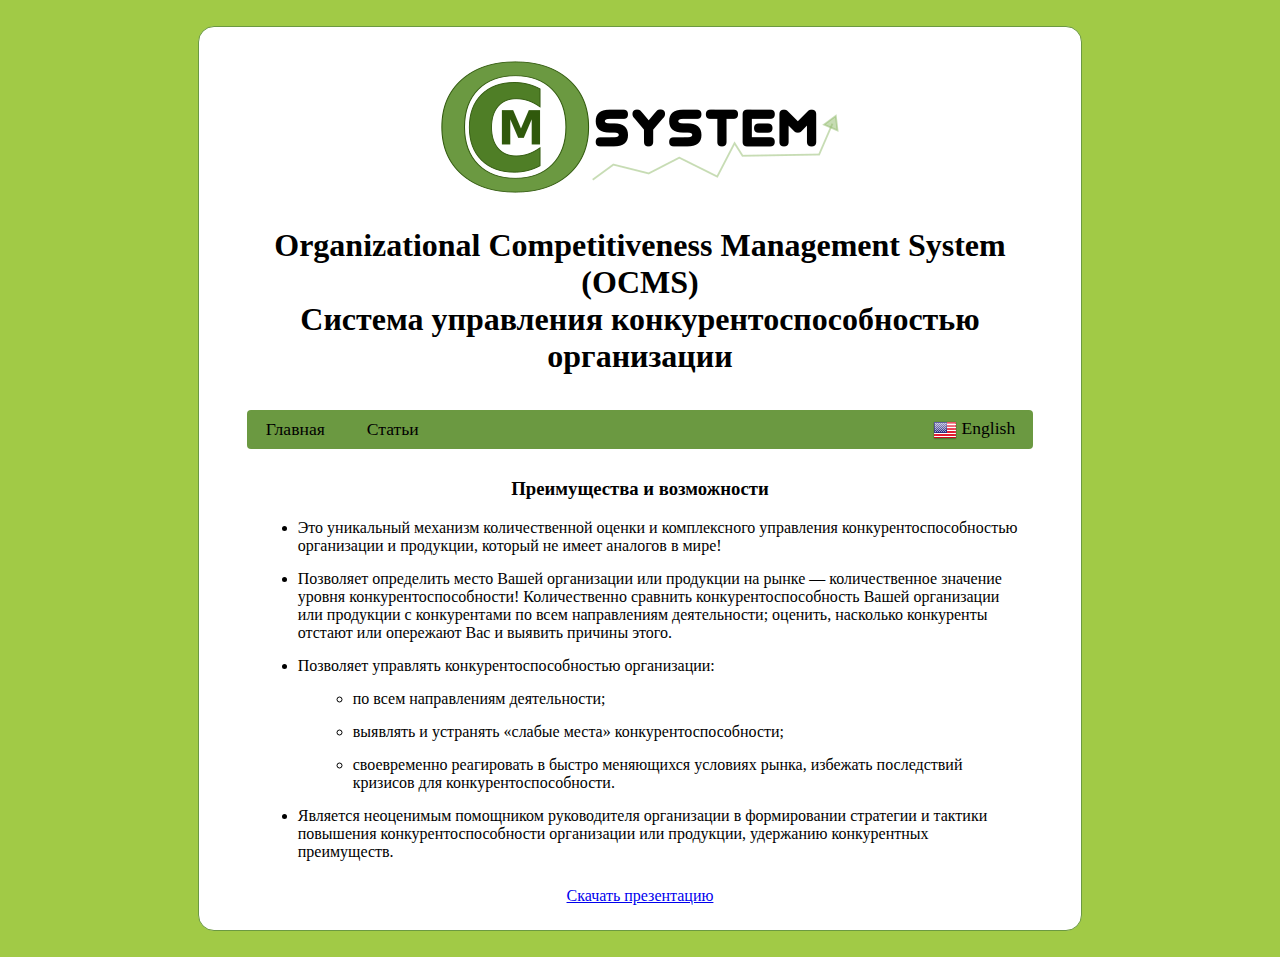
==== index.htm @ 49e8e8be "Fix title" ====
﻿<!DOCTYPE HTML PUBLIC "-//W3C//DTD HTML 4.01 Transitional//EN">
<html>
<head>
<title>OCM System</title>
<meta http-equiv="Content-Type" content="text/html;charset=UTF-8">
<meta name="description" content="Презентация системы управления конкурентоспособностью организации">
<meta name="author" content="Марина Иванкова">
<meta name="keywords" content="система управления, конкурентоспособность, предприятие, организация, возможности, преимущества">

<!-- Yandex.Metrika counter -->
<script type="text/javascript" >
    (function (d, w, c) {
        (w[c] = w[c] || []).push(function() {
            try {
                w.yaCounter48397697 = new Ya.Metrika({
                    id:48397697,
                    clickmap:true,
                    trackLinks:true,
                    accurateTrackBounce:true
                });
            } catch(e) { }
        });

        var n = d.getElementsByTagName("script")[0],
            s = d.createElement("script"),
            f = function () { n.parentNode.insertBefore(s, n); };
        s.type = "text/javascript";
        s.async = true;
        s.src = "https://mc.yandex.ru/metrika/watch.js";

        if (w.opera == "[object Opera]") {
            d.addEventListener("DOMContentLoaded", f, false);
        } else { f(); }
    })(document, window, "yandex_metrika_callbacks");
</script>
<noscript><div><img src="https://mc.yandex.ru/watch/48397697" style="position:absolute; left:-9999px;" alt="" /></div></noscript>
<!-- /Yandex.Metrika counter -->

<link href="files/styles.css" rel=stylesheet type=text/css>
<script type="text/javascript" src="files/scripts.js"></script>
</head>
<body>
<br>
<table id="content_table" width="70%" border="0" cellspacing="0" cellpadding="0" align="center">
	<tr><td colspan="3" height="25px" /></tr>
	<tr>
		<td colspan="3" align="center"><img src="images/logo.png" /></td>
	</tr>
	<tr><td colspan="3" height="25px" /></tr>
	<tr>
		<td width="5%" />
		<td>
			<h1 align="center">
			Organizational Competitiveness Management System (OCMS)<br>
			Система управления конкурентоспособностью организации
			</h1>
		</td>
		<td width="5%" />
	</tr>
	<tr><td colspan="3" height="10px" /></tr>
	<tr>
		<td width="5%" />
		<td>
			<ul id="main_menu">
				<li><a href="index.htm">Главная</a></li>
				<li><a href="articles_ru.htm">Статьи</a></li>
				<li id="lang_switch"><a href="index_eng.htm"><img src="images/flag_24_us.png" /> English</a></li>
			</ul>
		</td>
		<td width="5%" />
	</tr>
	<tr><td colspan="3" height="25px" /></tr>
	<tr>
		<td width="5%" />
		<td>
			<h3 align="center">Преимущества и возможности</h3>
			<ul id="features_list">
				<li>
					Это уникальный механизм количественной оценки и комплексного управления конкурентоспособностью организации и продукции, который не имеет аналогов в мире!
				</li>
				<li>
					Позволяет определить место Вашей организации или продукции на рынке — количественное значение уровня конкурентоспособности! Количественно сравнить конкурентоспособность Вашей организации или продукции с конкурентами по всем направлениям деятельности; оценить, насколько конкуренты отстают или опережают Вас и выявить причины этого.
				</li>
				<li>
					Позволяет управлять конкурентоспособностью организации:
					<ul>
						<li>
							по всем направлениям деятельности;
						</li>
						<li>
							выявлять и устранять «слабые места» конкурентоспособности;
						</li>
						<li>
							своевременно реагировать в быстро меняющихся условиях рынка, избежать последствий кризисов для конкурентоспособности.
						</li>
					</ul>
				<li>
					Является неоценимым помощником руководителя организации в формировании стратегии и тактики повышения конкурентоспособности организации или продукции, удержанию конкурентных преимуществ.
				</li>
			</ul>
		</td>
		<td width="5%" />
	</tr>
	<tr><td colspan="3" height="10px" /></tr>
	<tr>
		<td width="5%" />
		<td align="center">
			<a href="files/presentations/Presentation_OCMSystem_RU.ppt">Скачать презентацию</a>
		</td>
		<td width="5%" />
	</tr>
	<tr><td colspan="3" height="25px" /></tr>
</table>
<br>
</body>
</html>
---- files/styles.css ----
#content_table {
	border-radius: 16px;
	border: 1px solid #6B9941;
	background-color: #FFFFFF
}

body {
	background-color: #A1CA46
}

#features_list li {
	margin: 15px;
}

#articles_list li {
	margin: 15px;
	list-style-type: square
}

#main_menu, #main_menu li {
	margin: 4px;
	padding: 0;
}

#main_menu {
	background: #6B9941;
	border-radius: 4px;
}

#main_menu li{
	display: inline-block;
	text-align: center;
	/* width: 20% */
}

#main_menu a {
	font-size: 110%;
	display: block;
	padding: 5px 15px;
	color: black;
	text-decoration: none;
	/* margin-right: 2px;
	background: #6B9941 */
}

#main_menu a:hover {
	background: #8FB96A;
}

#main_menu li#lang_switch {
	float: right;
	margin: 3px;
}

#main_menu li#lang_switch img {
	border: 0;
	vertical-align: top
}
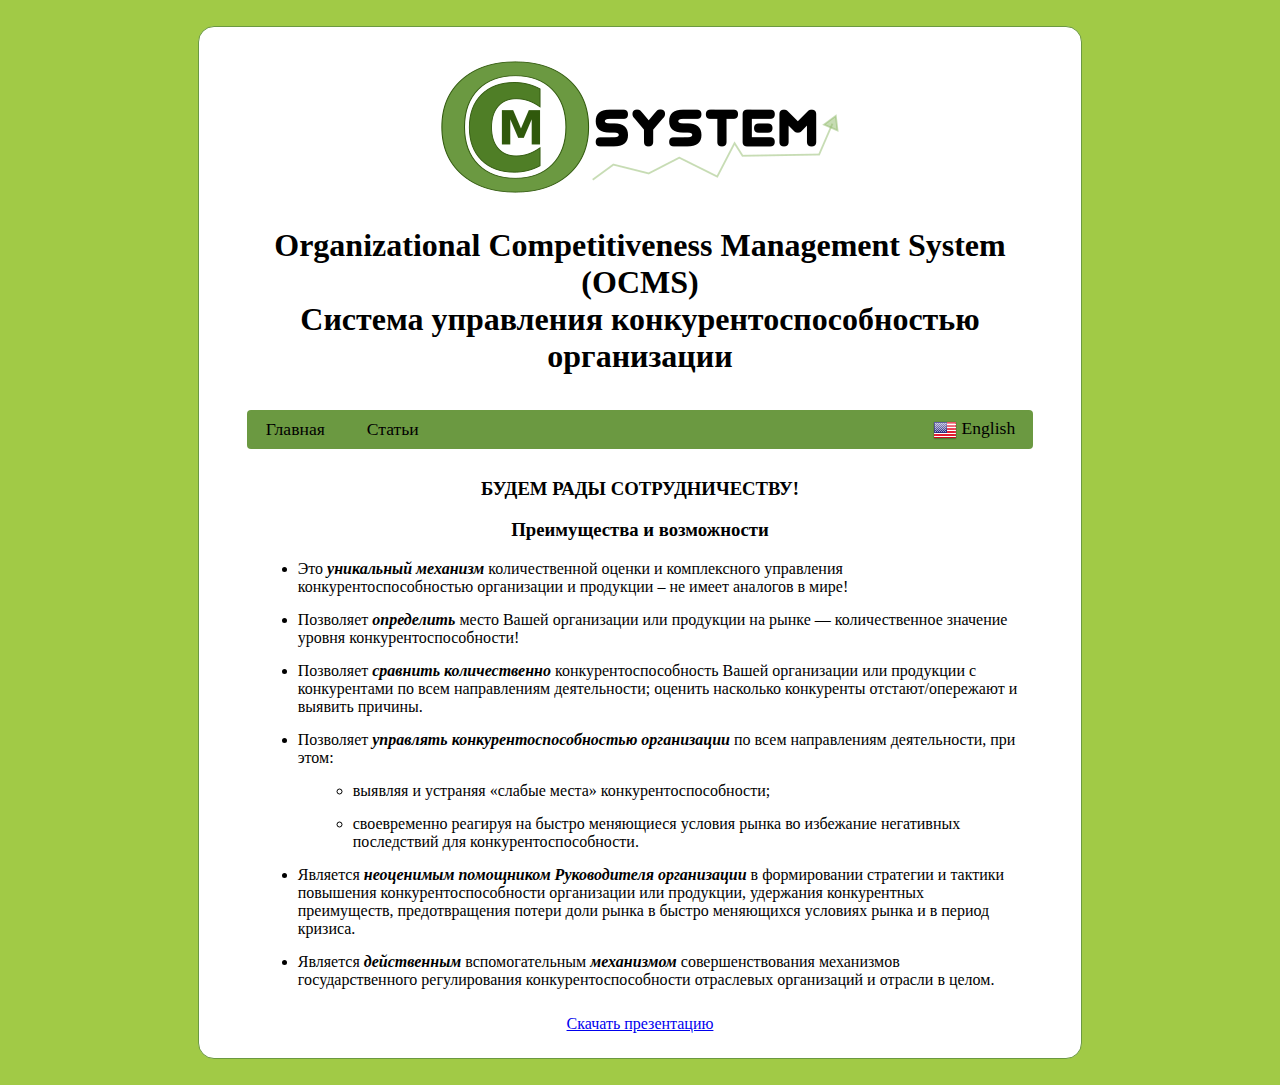
==== commit b33bbc9d: "Update both presenstations and index pages" ====
--- a/index.htm
+++ b/index.htm
@@ -73,29 +73,34 @@
 	<tr>
 		<td width="5%" />
 		<td>
+			<h3 align="center">БУДЕМ РАДЫ СОТРУДНИЧЕСТВУ!</h3>
 			<h3 align="center">Преимущества и возможности</h3>
 			<ul id="features_list">
 				<li>
-					Это уникальный механизм количественной оценки и комплексного управления конкурентоспособностью организации и продукции, который не имеет аналогов в мире!
+					Это <b><i>уникальный механизм</i></b> количественной оценки и комплексного управления конкурентоспособностью организации и продукции – не имеет аналогов в мире!
 				</li>
 				<li>
-					Позволяет определить место Вашей организации или продукции на рынке — количественное значение уровня конкурентоспособности! Количественно сравнить конкурентоспособность Вашей организации или продукции с конкурентами по всем направлениям деятельности; оценить, насколько конкуренты отстают или опережают Вас и выявить причины этого.
+					Позволяет <b><i>определить</i></b> место Вашей организации или продукции на рынке — количественное значение уровня конкурентоспособности! 
 				</li>
 				<li>
-					Позволяет управлять конкурентоспособностью организации:
+					Позволяет <b><i>сравнить количественно</i></b> конкурентоспособность Вашей организации или продукции с конкурентами по всем направлениям деятельности; оценить насколько конкуренты отстают/опережают и выявить причины.
+				</li>
+				<li>
+					Позволяет <b><i>управлять конкурентоспособностью организации</i></b> по всем направлениям деятельности, при этом:
 					<ul>
 						<li>
-							по всем направлениям деятельности;
+							выявляя и устраняя «слабые места» конкурентоспособности; 
 						</li>
 						<li>
-							выявлять и устранять «слабые места» конкурентоспособности;
-						</li>
-						<li>
-							своевременно реагировать в быстро меняющихся условиях рынка, избежать последствий кризисов для конкурентоспособности.
+							своевременно реагируя на быстро меняющиеся условия рынка во избежание негативных последствий для конкурентоспособности.
 						</li>
 					</ul>
+				</li>
 				<li>
-					Является неоценимым помощником руководителя организации в формировании стратегии и тактики повышения конкурентоспособности организации или продукции, удержанию конкурентных преимуществ.
+					Является <b><i>неоценимым помощником Руководителя организации</i></b> в формировании стратегии и тактики повышения конкурентоспособности организации или продукции, удержания конкурентных преимуществ, предотвращения потери доли рынка в быстро меняющихся условиях рынка и в период кризиса.
+				</li>
+				<li>
+					Является <b><i>действенным</i></b> вспомогательным <b><i>механизмом</i></b> совершенствования механизмов государственного регулирования конкурентоспособности отраслевых организаций и отрасли в целом.
 				</li>
 			</ul>
 		</td>
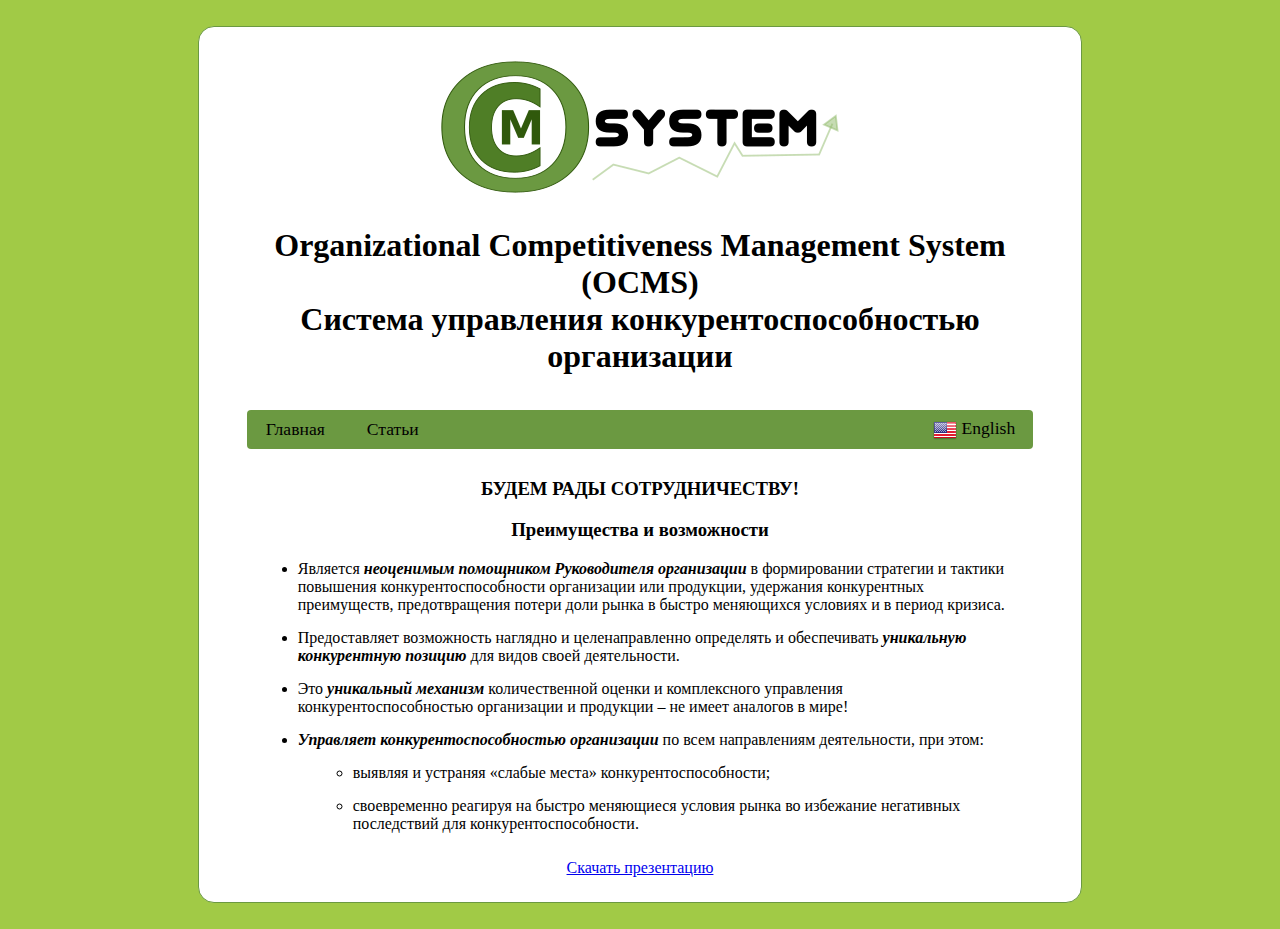
==== commit 58d45469: "Update russian presentation and main page text" ====
--- a/index.htm
+++ b/index.htm
@@ -77,30 +77,24 @@
 			<h3 align="center">Преимущества и возможности</h3>
 			<ul id="features_list">
 				<li>
+					Является <b><i>неоценимым помощником Руководителя организации</i></b> в формировании стратегии и тактики повышения конкурентоспособности организации или продукции, удержания конкурентных преимуществ, предотвращения потери доли рынка в быстро меняющихся условиях и в период кризиса.
+				</li>
+				<li>
+					Предоставляет возможность наглядно и целенаправленно определять и обеспечивать <b><i>уникальную конкурентную позицию</i></b> для видов своей деятельности. 
+				</li>
+				<li>
 					Это <b><i>уникальный механизм</i></b> количественной оценки и комплексного управления конкурентоспособностью организации и продукции – не имеет аналогов в мире!
 				</li>
 				<li>
-					Позволяет <b><i>определить</i></b> место Вашей организации или продукции на рынке — количественное значение уровня конкурентоспособности! 
-				</li>
-				<li>
-					Позволяет <b><i>сравнить количественно</i></b> конкурентоспособность Вашей организации или продукции с конкурентами по всем направлениям деятельности; оценить насколько конкуренты отстают/опережают и выявить причины.
-				</li>
-				<li>
-					Позволяет <b><i>управлять конкурентоспособностью организации</i></b> по всем направлениям деятельности, при этом:
+					<b><i>Управляет конкурентоспособностью организации</i></b> по всем направлениям деятельности, при этом:
 					<ul>
 						<li>
-							выявляя и устраняя «слабые места» конкурентоспособности; 
+							выявляя и устраняя «слабые места» конкурентоспособности;
 						</li>
 						<li>
 							своевременно реагируя на быстро меняющиеся условия рынка во избежание негативных последствий для конкурентоспособности.
 						</li>
 					</ul>
-				</li>
-				<li>
-					Является <b><i>неоценимым помощником Руководителя организации</i></b> в формировании стратегии и тактики повышения конкурентоспособности организации или продукции, удержания конкурентных преимуществ, предотвращения потери доли рынка в быстро меняющихся условиях рынка и в период кризиса.
-				</li>
-				<li>
-					Является <b><i>действенным</i></b> вспомогательным <b><i>механизмом</i></b> совершенствования механизмов государственного регулирования конкурентоспособности отраслевых организаций и отрасли в целом.
 				</li>
 			</ul>
 		</td>
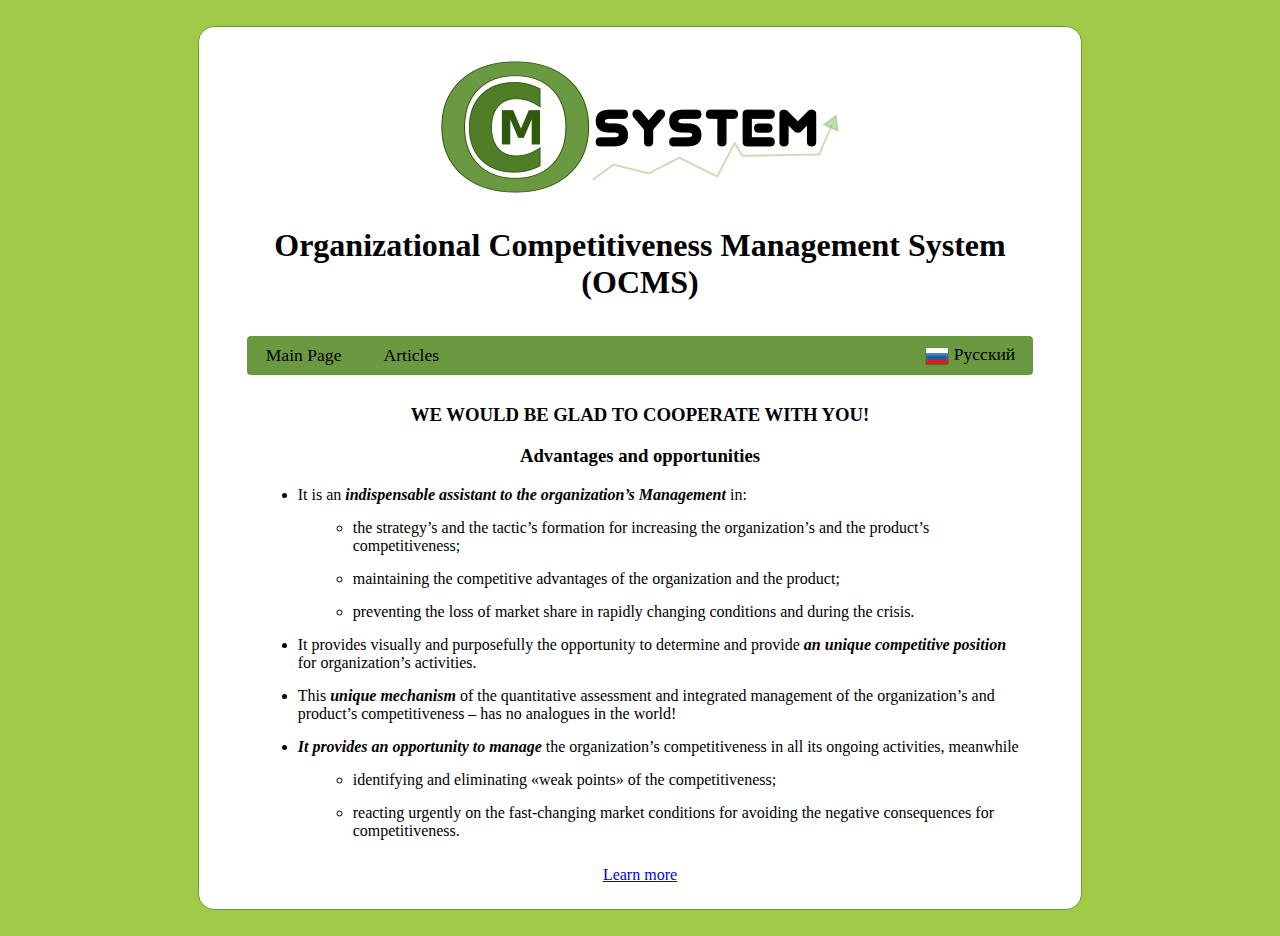
==== commit 41934524: "English is default, change english text and presentations" ====
--- a/index.htm
+++ b/index.htm
@@ -3,9 +3,9 @@
 <head>
 <title>OCM System</title>
 <meta http-equiv="Content-Type" content="text/html;charset=UTF-8">
-<meta name="description" content="Презентация системы управления конкурентоспособностью организации">
-<meta name="author" content="Марина Иванкова">
-<meta name="keywords" content="система управления, конкурентоспособность, предприятие, организация, возможности, преимущества">
+<meta name="description" content="Organizational Competitiveness Management System Presentation">
+<meta name="author" content="Marina Ivankova">
+<meta name="keywords" content="Management System, Competitiveness, Enterprise, Organization, Advantages, Opportunities">
 
 <!-- Yandex.Metrika counter -->
 <script type="text/javascript" >
@@ -52,7 +52,6 @@
 		<td>
 			<h1 align="center">
 			Organizational Competitiveness Management System (OCMS)<br>
-			Система управления конкурентоспособностью организации
 			</h1>
 		</td>
 		<td width="5%" />
@@ -62,9 +61,9 @@
 		<td width="5%" />
 		<td>
 			<ul id="main_menu">
-				<li><a href="index.htm">Главная</a></li>
-				<li><a href="articles_ru.htm">Статьи</a></li>
-				<li id="lang_switch"><a href="index_eng.htm"><img src="images/flag_24_us.png" /> English</a></li>
+				<li><a href="index_eng.htm">Main Page</a></li>
+				<li><a href="articles_eng.htm">Articles</a></li>
+				<li id="lang_switch"><a href="index_ru.htm"><img src="images/flag_24_ru.png" /> Русский</a></li>
 			</ul>
 		</td>
 		<td width="5%" />
@@ -73,26 +72,37 @@
 	<tr>
 		<td width="5%" />
 		<td>
-			<h3 align="center">БУДЕМ РАДЫ СОТРУДНИЧЕСТВУ!</h3>
-			<h3 align="center">Преимущества и возможности</h3>
+			<h3 align="center">WE WOULD BE GLAD TO COOPERATE WITH YOU!</h3>
+			<h3 align="center">Advantages and opportunities</h3>
 			<ul id="features_list">
 				<li>
-					Является <b><i>неоценимым помощником Руководителя организации</i></b> в формировании стратегии и тактики повышения конкурентоспособности организации или продукции, удержания конкурентных преимуществ, предотвращения потери доли рынка в быстро меняющихся условиях и в период кризиса.
+					It is an <b><i>indispensable assistant to the organization’s Management</i></b> in:
+					<ul>
+						<li>
+							the strategy’s and the tactic’s formation for increasing the organization’s and the product’s competitiveness;
+						</li>
+						<li>
+							maintaining the competitive advantages of the organization and the product;
+						</li>
+						<li>
+							preventing the loss of market share in rapidly changing conditions and during the crisis.
+						</li>
+					</ul>
 				</li>
 				<li>
-					Предоставляет возможность наглядно и целенаправленно определять и обеспечивать <b><i>уникальную конкурентную позицию</i></b> для видов своей деятельности. 
+					It provides visually and purposefully the opportunity to determine and provide <b><i>an unique competitive position</i></b> for organization’s activities.
 				</li>
 				<li>
-					Это <b><i>уникальный механизм</i></b> количественной оценки и комплексного управления конкурентоспособностью организации и продукции – не имеет аналогов в мире!
+					This <b><i>unique mechanism</i></b> of the quantitative assessment and integrated management of the organization’s and product’s competitiveness – has no analogues in the world!
 				</li>
 				<li>
-					<b><i>Управляет конкурентоспособностью организации</i></b> по всем направлениям деятельности, при этом:
+					<b><i>It provides an opportunity to manage</i></b> the organization’s competitiveness in all its ongoing  activities, meanwhile
 					<ul>
 						<li>
-							выявляя и устраняя «слабые места» конкурентоспособности;
+							identifying and eliminating  «weak points» of the competitiveness;
 						</li>
 						<li>
-							своевременно реагируя на быстро меняющиеся условия рынка во избежание негативных последствий для конкурентоспособности.
+							reacting urgently on the fast-changing market conditions for avoiding the negative consequences for competitiveness.
 						</li>
 					</ul>
 				</li>
@@ -104,7 +114,7 @@
 	<tr>
 		<td width="5%" />
 		<td align="center">
-			<a href="files/presentations/Presentation_OCMSystem_RU.ppt">Скачать презентацию</a>
+			<a href="files/presentations/Presentation_OCMSystem_ENG.ppt">Learn more</a>
 		</td>
 		<td width="5%" />
 	</tr>
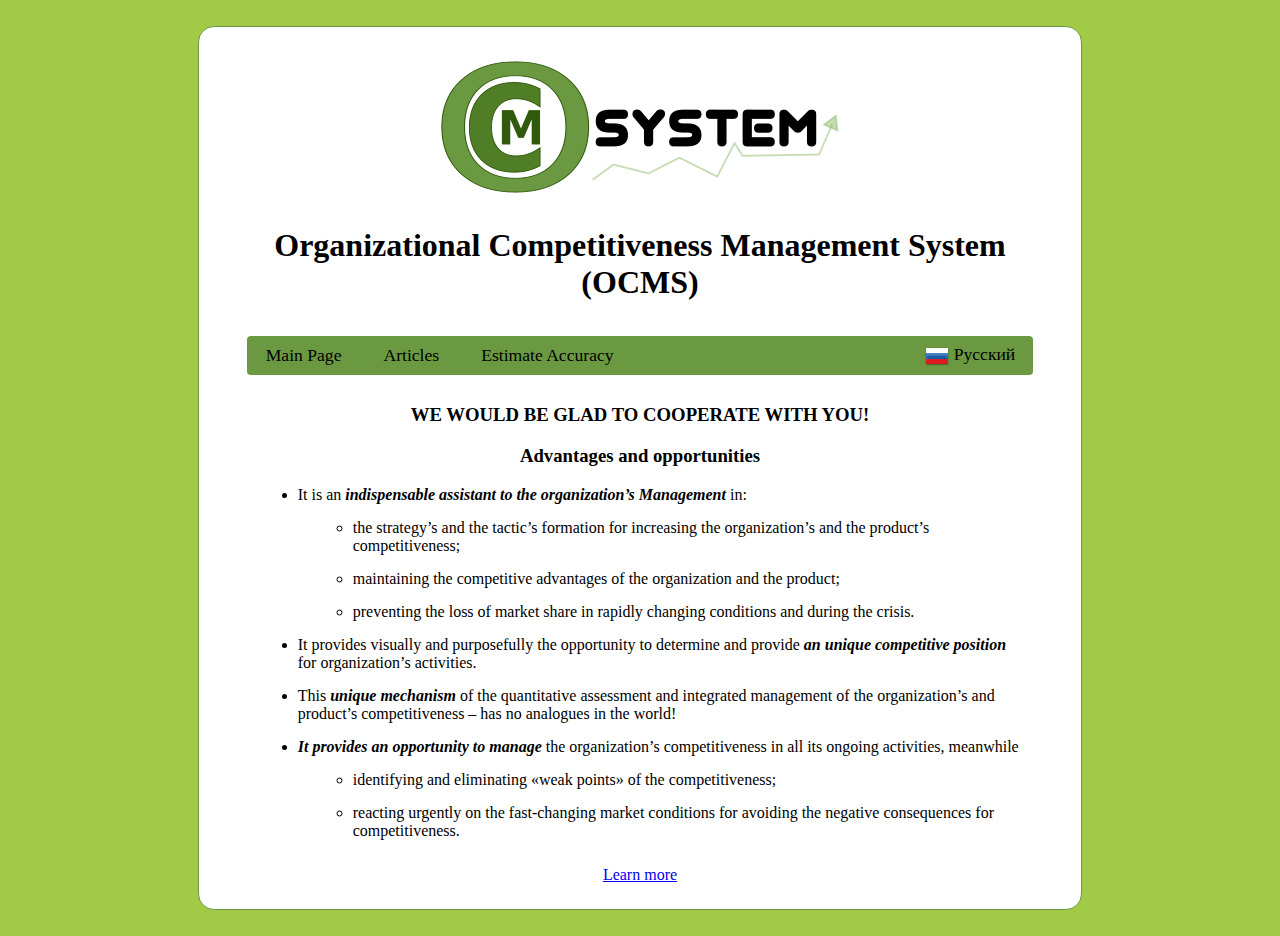
==== commit e1c83120: "Add estimate accuracy pages, language independent acticles" ====
--- a/index.htm
+++ b/index.htm
@@ -61,8 +61,9 @@
 		<td width="5%" />
 		<td>
 			<ul id="main_menu">
-				<li><a href="index_eng.htm">Main Page</a></li>
+				<li><a href="index.htm">Main Page</a></li>
 				<li><a href="articles_eng.htm">Articles</a></li>
+				<li><a href="estimate_accuracy_eng.htm">Estimate Accuracy</a></li>
 				<li id="lang_switch"><a href="index_ru.htm"><img src="images/flag_24_ru.png" /> Русский</a></li>
 			</ul>
 		</td>
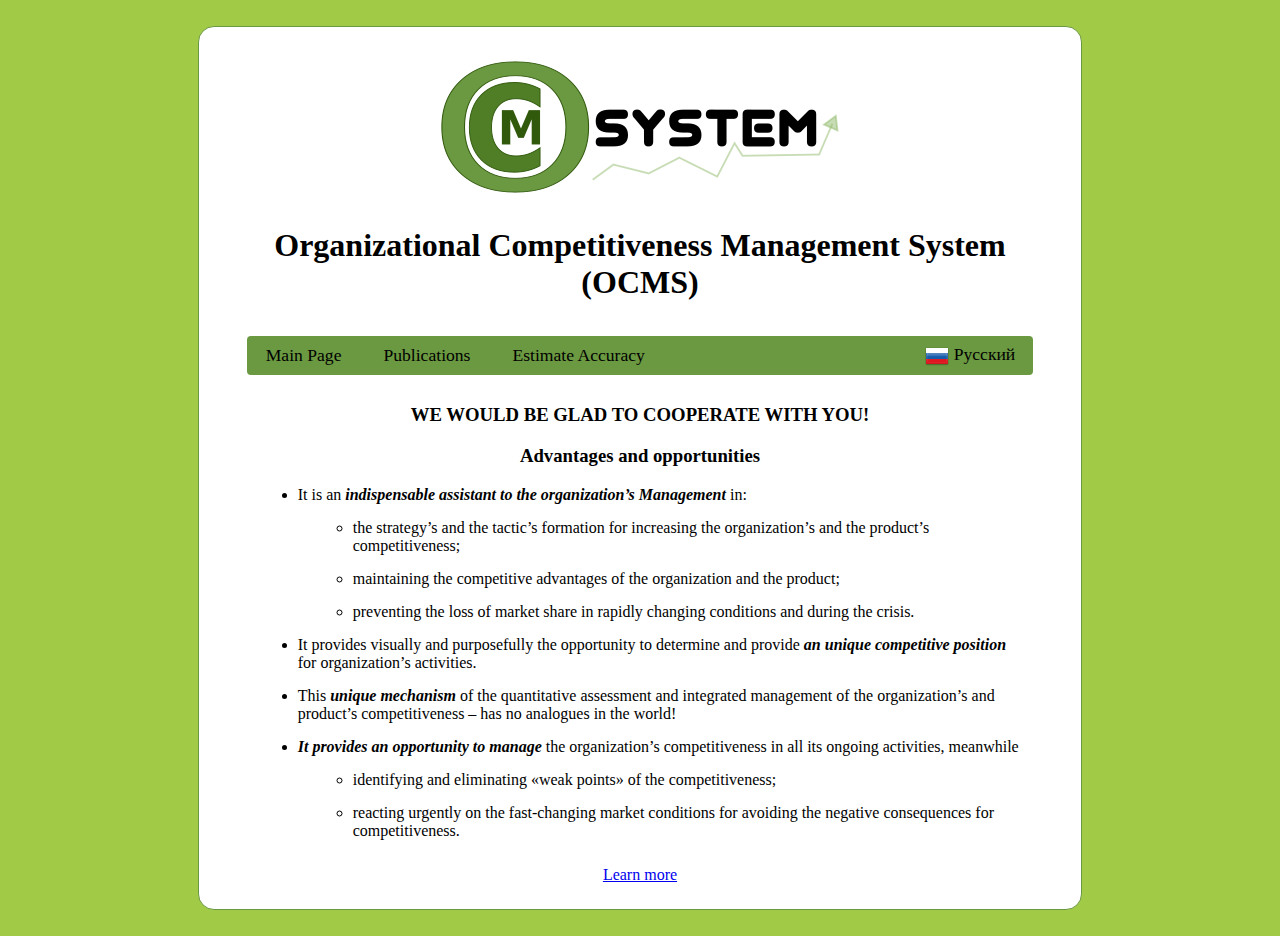
==== commit a7b33aee: "Articles -> Publications" ====
--- a/index.htm
+++ b/index.htm
@@ -62,7 +62,7 @@
 		<td>
 			<ul id="main_menu">
 				<li><a href="index.htm">Main Page</a></li>
-				<li><a href="articles_eng.htm">Articles</a></li>
+				<li><a href="publications_eng.htm">Publications</a></li>
 				<li><a href="estimate_accuracy_eng.htm">Estimate Accuracy</a></li>
 				<li id="lang_switch"><a href="index_ru.htm"><img src="images/flag_24_ru.png" /> Русский</a></li>
 			</ul>
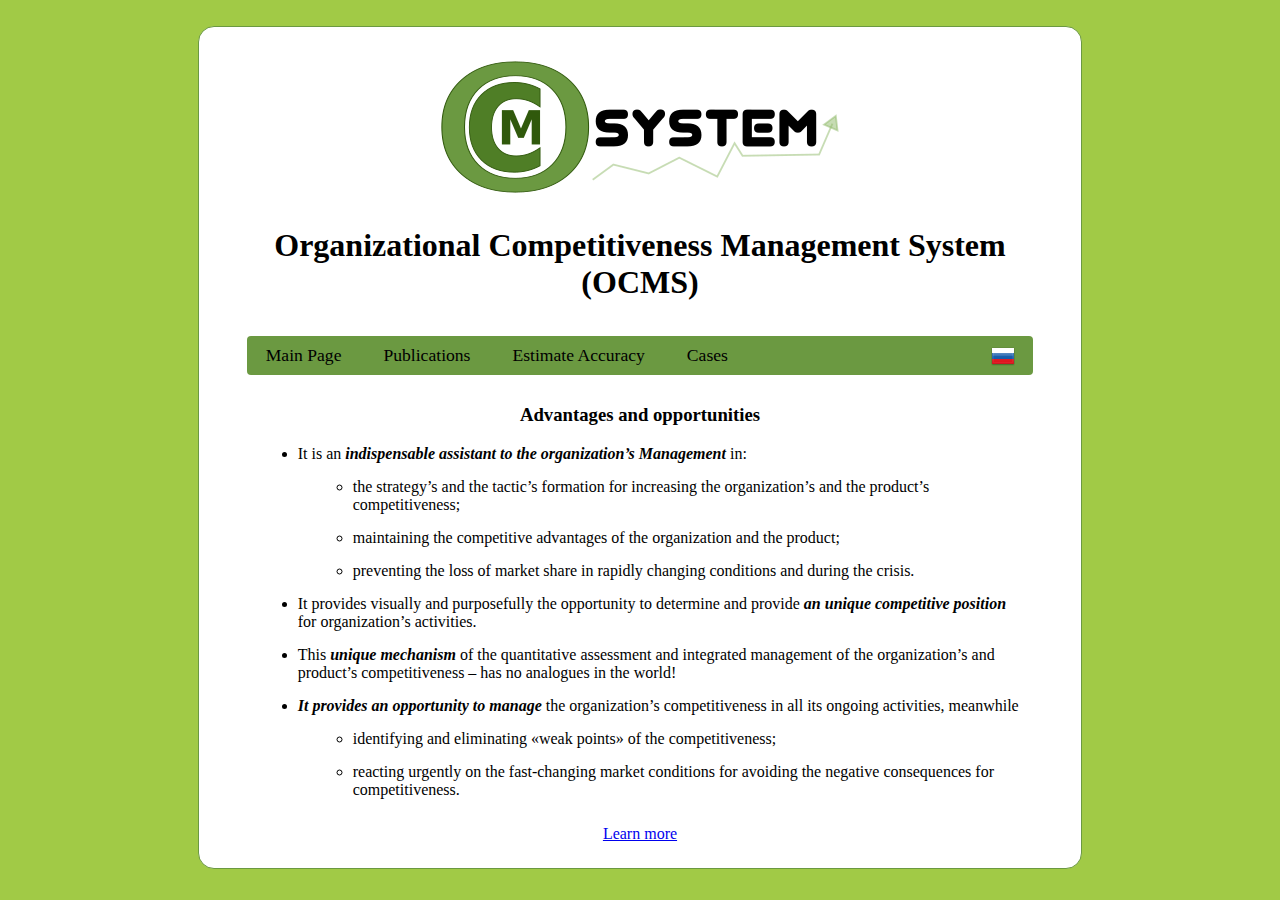
==== commit 48864011: "Analysis to Cases, add new case" ====
--- a/index.htm
+++ b/index.htm
@@ -64,7 +64,8 @@
 				<li><a href="index.htm">Main Page</a></li>
 				<li><a href="publications_eng.htm">Publications</a></li>
 				<li><a href="estimate_accuracy_eng.htm">Estimate Accuracy</a></li>
-				<li id="lang_switch"><a href="index_ru.htm"><img src="images/flag_24_ru.png" /> Русский</a></li>
+				<li><a href="cases_eng.htm">Cases</a></li>
+				<li id="lang_switch"><a href="index_ru.htm"><img src="images/flag_24_ru.png" /></a></li>
 			</ul>
 		</td>
 		<td width="5%" />
@@ -73,7 +74,6 @@
 	<tr>
 		<td width="5%" />
 		<td>
-			<h3 align="center">WE WOULD BE GLAD TO COOPERATE WITH YOU!</h3>
 			<h3 align="center">Advantages and opportunities</h3>
 			<ul id="features_list">
 				<li>
